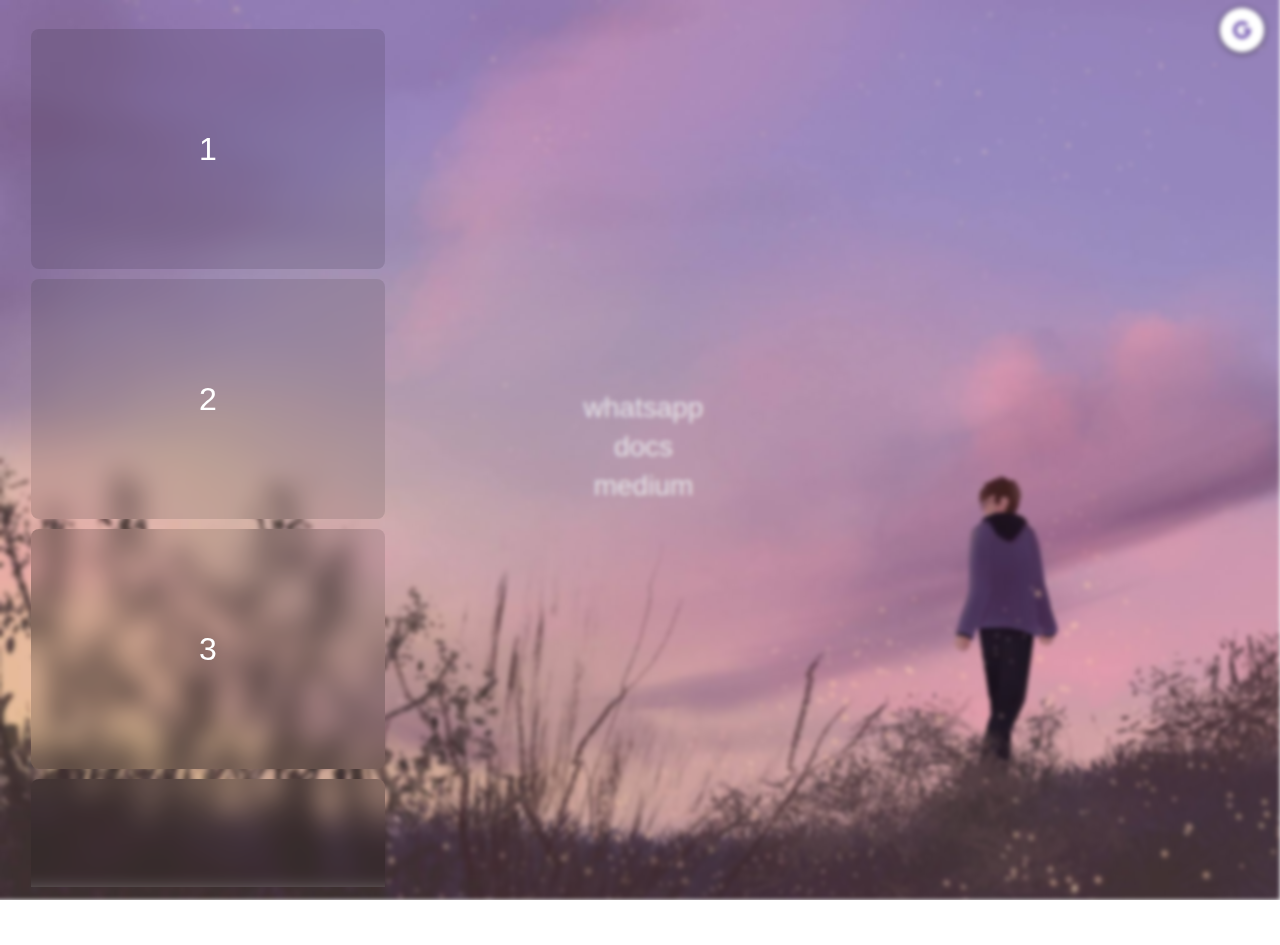
==== index.html @ 0b4e8c65 "corrected title" ====
<!DOCTYPE html>
<html lang="en">

<head>
    <meta charset="UTF-8">
    <meta name="viewport" content="width=device-width, initial-scale=1.0">
    <title>The 27 Page</title>

    <link rel="stylesheet" href="./css/main.css">
    <link rel="stylesheet" href="./css/links.css">
    <link rel="stylesheet" href="./css/search.css">
    <link rel="stylesheet" href="./css/widgets.css">
    <link rel="stylesheet" href="./css/blur.css">

    <script src="https://ajax.googleapis.com/ajax/libs/jquery/3.5.1/jquery.min.js"></script>

    <script src="./js/trigger.js"></script>
    <script src="./js/search.js"></script>
</head>

<body>
    <div id="links">
        <!-- <div id="tint"></div> -->
        <ul>
            <li><a href="https://web.whatsapp.com">whatsapp</a></li>
            <li><a href="https://docs.google.com">docs</a></li>
            <li><a href="https://www.medium.com">medium</a></li>
            <li><a href=""> </a></li>
        </ul>
    </div>
    <div id="google">
        <a id='logo' href="https://www.google.com/"></a>
        <form action="https://www.google.com/search" method="get" target="_self">
            <input autocomplete="off" name="q" required="required" type="text">
        </form>
    </div>
    <div id="menu">
        <div class="widget"><p>1</p></div>
        <div class="widget"><p>2</p></div>
        <div class="widget"><p>3</p></div>
        <div class="widget"><p>4</p></div>
        <div class="widget"><p>5</p></div>
        <div class="widget"><p>6</p></div>
        <div class="widget"><p>7</p></div>
    </div>
    <div class="blur"></div>
    <div id="trigger"></div>
</body>

</html>
---- css/main.css ----
* {
    font-family: 'Segoe UI', Roboto, Oxygen, Ubuntu, Cantarell, 'Open Sans', 'Helvetica Neue', sans-serif;
}

html,
body {
    min-height: 100%;
    overflow: hidden;
}

body {
    margin: 0;
    height: 100vh;
    position: relative;
}

html {
    background: url(../img/pink_meadow.jpg) no-repeat center center fixed;
    -webkit-background-size: cover;
    -moz-background-size: cover;
    -o-background-size: cover;
    background-size: cover;
}

a {
    text-decoration: none;
    color: unset;
}
---- css/links.css ----
#links {
    color: hsl(280, 8%, 90%);

    font-size: 1.75em;
    font-weight: 400;

    position: absolute;
    top: 50%;
    left: 50%;
    transform: translate(-50%, -50%);

    display: flex;
    justify-content: center;
    align-items: center;

    /* width: 30%; */
}

#links>ul {
    margin: 0;
    padding: 0;
    list-style: none;
    width: max-content;
    visibility: hidden;
}

#links>ul>li {
    width: 100%;
    text-align: center;
    padding: 0.125em;
    border-radius: 10px;
    visibility: visible;
    transition: opacity 150ms linear 100ms, transform 150ms ease-in-out 100ms;
}

#links>ul:hover>* {
    opacity: 0.4;
    transform: scale(0.9);
}

#links>ul>li:hover {
    background-color: rgba(145, 127, 185, 0.125);
    opacity: 1;
    transform: scale(1);
    transition-delay: 0ms,
        0ms;
    box-shadow: 0 6px 12px -8px rgba(32, 33, 36, .78);
    /* backdrop-filter: blur(1px); */
}
---- css/search.css ----
#google input {
    box-sizing: border-box;
    margin: 0;

    width: 100%;
    height: 100%;

    display: none;
    background-color: rgba(0, 0, 0, 0);

    border: none;
    overflow: auto;
    outline: none;

    -webkit-box-shadow: none;
    -moz-box-shadow: none;
    box-shadow: none;

    transition: width 0.5s ease-in-out;
}

#google form {
    width: 100%;
    height: 100%;
    display: none;
    padding-right: 22px;

    background-color: rgba(0, 0, 0, 0);
    position: absolute;
    top: 0;
    left: 44px;
    transition: width 0.5s ease-in-out;
}

#google {
    box-sizing: border-box;
    box-shadow: 0 1px 6px 0 rgba(32, 33, 36, .78);
    border-radius: 22px;

    /* max-width: 584px; */
    width: 44px;
    height: 44px;
    margin: 0 auto;
    padding: 0 18px;

    background-color: white;
    font-size: 16px;
    cursor: text;

    position: absolute;
    top: 0.5em;
    right: 1em;
    z-index: 2;

    transition: width 0.5s ease-in-out, background-color 0.5s linear;
    overflow: hidden;
}

#logo {
    border-radius: 22px;

    background: url(../img/google.png);
    background-size: 44px 44px;
    width: 44px;
    height: 44px;

    display: block;

    position: absolute;
    top: 0;
    left: 0;
    /* z-index: -1; */
}
---- css/widgets.css ----
#menu {
    box-sizing: border-box;
    width: 24em;
    height: 97%;
    overflow: auto;
    position: relative;
    top: 1.5%;
    left: 1.25%;
    z-index: 10;

    /* background-color: rgba(255, 255, 255, 0.6); */
    border-radius: 10px;
    /* backdrop-filter: blur(12px); */
    padding: 5px 15px;

    overflow: auto;
    transition: transform 0.25s linear;
    transform: translateX(-25em);
}

#menu::-webkit-scrollbar {
    display: none;
}

.widget {
    /* position: relative; */
    /* display: inline-block; */
    width: 100%;
    height: 15em;
    margin: 10px auto;
    background-color: hsla(0, 0%, 0%, 0.1);
    backdrop-filter: blur(12px);
    border-radius: 8px;

    text-align: center;
    position: relative;
    /* line-height: 15em; */
}
.widget > p {
    color: white;
    font-size: 2em;
    margin: 0;
    position: absolute;
    top: 50%;
    left: 50%;
    transform: translate(-50%, -50%);
}

#trigger {
    position: absolute;
    top: 0;
    left: 0;
    z-index: 5;
    height: 100%;
    width: 200px;
    transform-origin: left center;
    /* background-color: black; */
}
---- css/blur.css ----
.blur {
    position: absolute;
    top: -5%;
    left: -5%;
    z-index: 2;

    display: none;
    width: 110%;
    height: 110%;

    overflow: hidden;
    backdrop-filter: blur(0px);
    transition: backdrop-filter 0.5s linear;
}
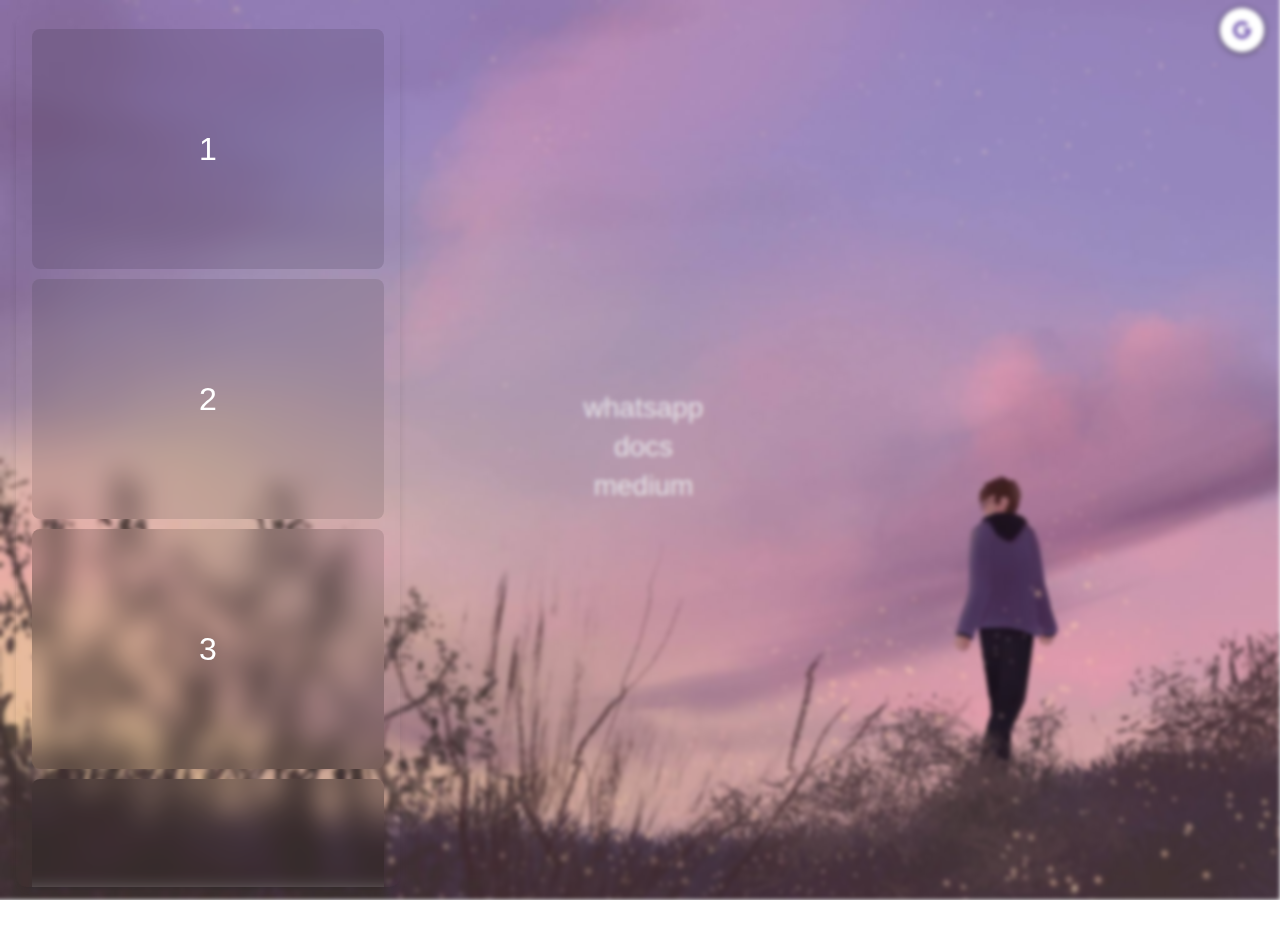
==== commit cfec50e3: "log test" ====
--- a/index.html
+++ b/index.html
@@ -16,6 +16,7 @@
 
     <script src="./js/trigger.js"></script>
     <script src="./js/search.js"></script>
+    <script src="./js/widget.js"></script>
 </head>
 
 <body>
@@ -35,13 +36,27 @@
         </form>
     </div>
     <div id="menu">
-        <div class="widget"><p>1</p></div>
-        <div class="widget"><p>2</p></div>
-        <div class="widget"><p>3</p></div>
-        <div class="widget"><p>4</p></div>
-        <div class="widget"><p>5</p></div>
-        <div class="widget"><p>6</p></div>
-        <div class="widget"><p>7</p></div>
+        <div class="widget">
+            <p>1</p>
+        </div>
+        <div class="widget">
+            <p>2</p>
+        </div>
+        <div class="widget">
+            <p>3</p>
+        </div>
+        <div class="widget">
+            <p>4</p>
+        </div>
+        <div class="widget">
+            <p>5</p>
+        </div>
+        <div class="widget">
+            <p>6</p>
+        </div>
+        <div class="widget">
+            <p>7</p>
+        </div>
     </div>
     <div class="blur"></div>
     <div id="trigger"></div>
--- a/css/widgets.css
+++ b/css/widgets.css
@@ -7,15 +7,17 @@
     top: 1.5%;
     left: 1.25%;
     z-index: 10;
-
+    
     /* background-color: rgba(255, 255, 255, 0.6); */
     border-radius: 10px;
     /* backdrop-filter: blur(12px); */
-    padding: 5px 15px;
-
+    padding: 5px 16px;
+    
     overflow: auto;
     transition: transform 0.25s linear;
     transform: translateX(-25em);
+    /* border-right: thin solid rgba(0, 0, 0, 0.2); */
+    box-shadow: 0 6px 12px -8px rgba(32, 33, 36, .78);
 }
 
 #menu::-webkit-scrollbar {
@@ -52,7 +54,7 @@
     left: 0;
     z-index: 5;
     height: 100%;
-    width: 200px;
+    width: 203.44px;
     transform-origin: left center;
     /* background-color: black; */
 }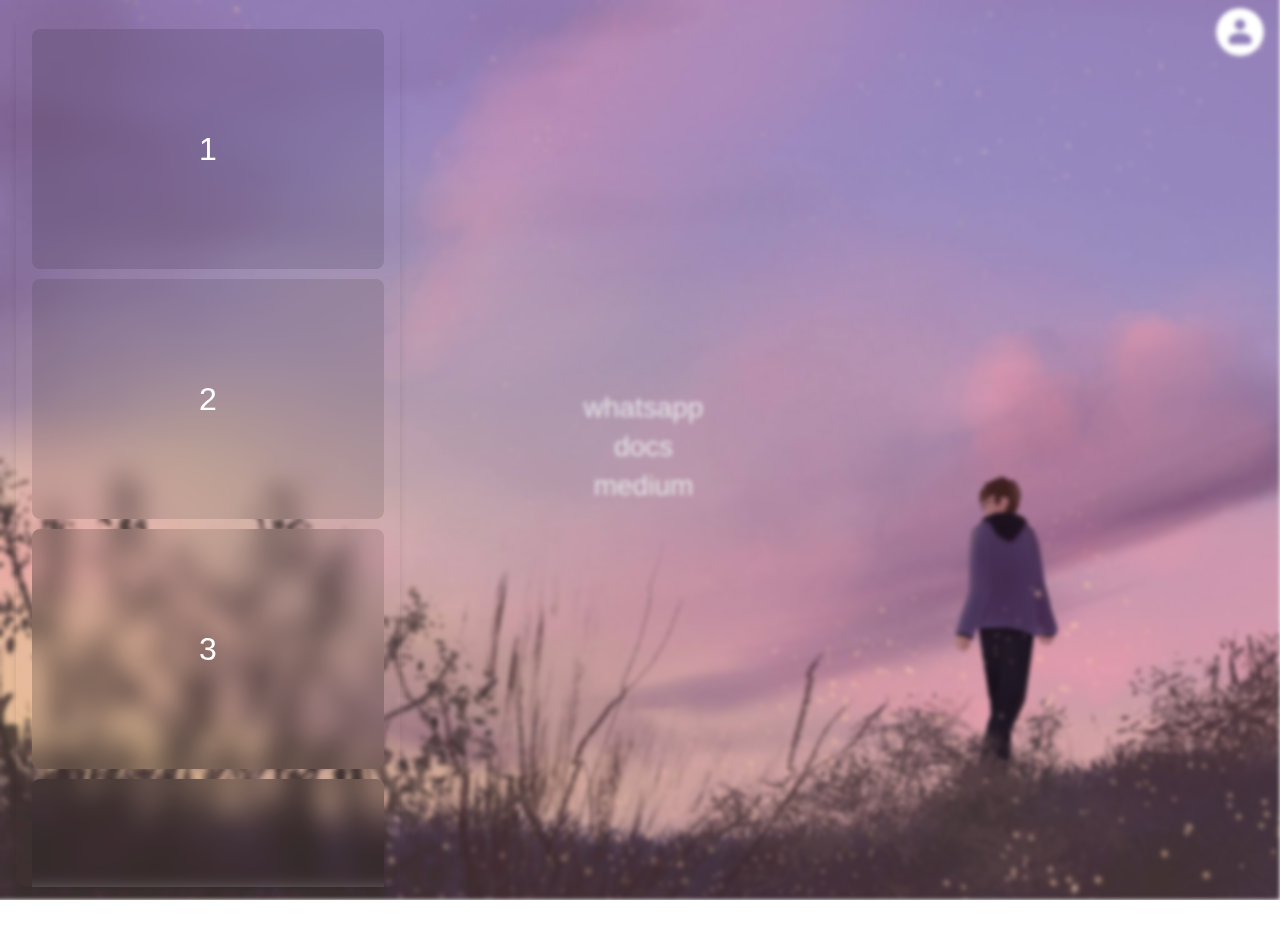
==== commit 0f749d07: "contact logos" ====
--- a/index.html
+++ b/index.html
@@ -30,10 +30,13 @@
         </ul>
     </div>
     <div id="google">
-        <a id='logo' href="https://www.google.com/"></a>
-        <form action="https://www.google.com/search" method="get" target="_self">
+        <a class='logo' id='lg1' href="https://www.google.com/"></a>
+        <a class='logo' id='lg2' href="https://www.google.com/"></a>
+        <a class='logo' id='lg3' href="https://www.google.com/"></a>
+        <a class='logo' id='lg4' href="https://www.google.com/"></a>
+        <!-- <form action="https://www.google.com/search" method="get" target="_self">
             <input autocomplete="off" name="q" required="required" type="text">
-        </form>
+        </form> -->
     </div>
     <div id="menu">
         <div class="widget">
--- a/css/search.css
+++ b/css/search.css
@@ -23,27 +23,27 @@
     width: 100%;
     height: 100%;
     display: none;
-    padding-right: 22px;
+    padding-right: 1.5em;
 
     background-color: rgba(0, 0, 0, 0);
     position: absolute;
     top: 0;
-    left: 44px;
+    left: 3em;
     transition: width 0.5s ease-in-out;
 }
 
 #google {
     box-sizing: border-box;
-    box-shadow: 0 1px 6px 0 rgba(32, 33, 36, .78);
-    border-radius: 22px;
+    /* box-shadow: 0 1px 6px 0 rgba(32, 33, 36, .78); */
+    border-radius: 1.5em;
 
     /* max-width: 584px; */
-    width: 44px;
-    height: 44px;
+    width: 3em;
+    height: 3em;
     margin: 0 auto;
-    padding: 0 18px;
+    /* padding: 0 18px; */
 
-    background-color: white;
+    /* background-color: white; */
     font-size: 16px;
     cursor: text;
 
@@ -52,22 +52,44 @@
     right: 1em;
     z-index: 2;
 
-    transition: width 0.5s ease-in-out, background-color 0.5s linear;
+    display: flexbox;
+
+    transition: width 0.5s ease-in-out, height 0.5s ease-in-out;
     overflow: hidden;
 }
 
-#logo {
-    border-radius: 22px;
+.logo {
+    border-radius: 1.5em;
 
-    background: url(../img/google.png);
-    background-size: 44px 44px;
-    width: 44px;
-    height: 44px;
+    width: 3em;
+    height: 3em;
 
     display: block;
 
-    position: absolute;
-    top: 0;
-    left: 0;
+    margin-bottom: 0.8em;
+
+    /* position: absolute; */
+    /* top: 0; */
+    /* left: 0; */
     /* z-index: -1; */
+}
+
+#lg1 {
+    background: url(../img/cont1.png);
+    background-size: 3em 3em;
+}
+
+#lg2 {
+    background: url(../img/twt.png);
+    background-size: 3em 3em;
+}
+
+#lg3 {
+    background: url(../img/gm2.png);
+    background-size: 3em 3em;
+}
+
+#lg4 {
+    background: url(../img/ig.png);
+    background-size: 3em 3em;
 }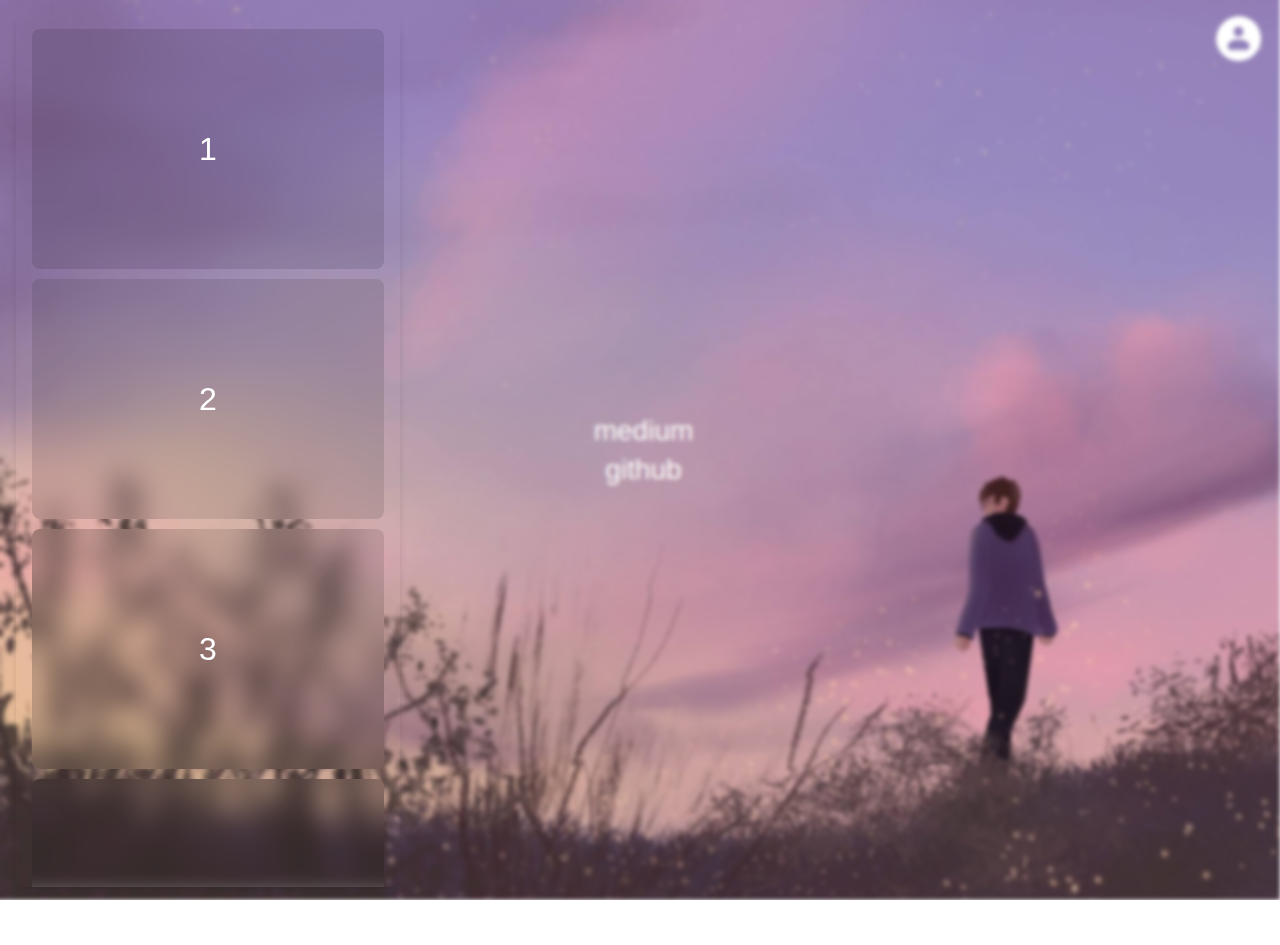
==== commit fe276c39: "name fixes" ====
--- a/index.html
+++ b/index.html
@@ -23,20 +23,17 @@
     <div id="links">
         <!-- <div id="tint"></div> -->
         <ul>
-            <li><a href="https://web.whatsapp.com">whatsapp</a></li>
-            <li><a href="https://docs.google.com">docs</a></li>
-            <li><a href="https://www.medium.com">medium</a></li>
+            <li><a href=""></a></li>
+            <li><a href="https://www.medium.com/@rishisek">medium</a></li>
+            <li><a href="https://www.github.com/gayshot27">github</a></li>
             <li><a href=""> </a></li>
         </ul>
     </div>
-    <div id="google">
-        <a class='logo' id='lg1' href="https://www.google.com/"></a>
-        <a class='logo' id='lg2' href="https://www.google.com/"></a>
-        <a class='logo' id='lg3' href="https://www.google.com/"></a>
-        <a class='logo' id='lg4' href="https://www.google.com/"></a>
-        <!-- <form action="https://www.google.com/search" method="get" target="_self">
-            <input autocomplete="off" name="q" required="required" type="text">
-        </form> -->
+    <div id="contact">
+        <a class='logo' id='lg1'></a>
+        <a class='logo' id='lg2' href="https://www.twitter.com/gaythot27"></a>
+        <a class='logo' id='lg3' href="mailto:rishi.sek@gmail.com"></a>
+        <a class='logo' id='lg4' href="https://www.instagram.com/jayshot27"></a>
     </div>
     <div id="menu">
         <div class="widget">
--- a/css/main.css
+++ b/css/main.css
@@ -1,5 +1,6 @@
 * {
     font-family: 'Segoe UI', Roboto, Oxygen, Ubuntu, Cantarell, 'Open Sans', 'Helvetica Neue', sans-serif;
+    color: white;
 }
 
 html,
--- a/css/search.css
+++ b/css/search.css
@@ -1,38 +1,4 @@
-#google input {
-    box-sizing: border-box;
-    margin: 0;
-
-    width: 100%;
-    height: 100%;
-
-    display: none;
-    background-color: rgba(0, 0, 0, 0);
-
-    border: none;
-    overflow: auto;
-    outline: none;
-
-    -webkit-box-shadow: none;
-    -moz-box-shadow: none;
-    box-shadow: none;
-
-    transition: width 0.5s ease-in-out;
-}
-
-#google form {
-    width: 100%;
-    height: 100%;
-    display: none;
-    padding-right: 1.5em;
-
-    background-color: rgba(0, 0, 0, 0);
-    position: absolute;
-    top: 0;
-    left: 3em;
-    transition: width 0.5s ease-in-out;
-}
-
-#google {
+#contact {
     box-sizing: border-box;
     /* box-shadow: 0 1px 6px 0 rgba(32, 33, 36, .78); */
     border-radius: 1.5em;
@@ -40,7 +6,7 @@
     /* max-width: 584px; */
     width: 3em;
     height: 3em;
-    margin: 0 auto;
+    margin: 0;
     /* padding: 0 18px; */
 
     /* background-color: white; */
@@ -48,7 +14,7 @@
     cursor: text;
 
     position: absolute;
-    top: 0.5em;
+    top: 1em;
     right: 1em;
     z-index: 2;
 
@@ -61,8 +27,8 @@
 .logo {
     border-radius: 1.5em;
 
-    width: 3em;
-    height: 3em;
+    width: 2.8em;
+    height: 2.8em;
 
     display: block;
 
@@ -76,20 +42,20 @@
 
 #lg1 {
     background: url(../img/cont1.png);
-    background-size: 3em 3em;
+    background-size: 2.8em 2.8em;
 }
 
 #lg2 {
     background: url(../img/twt.png);
-    background-size: 3em 3em;
+    background-size: 2.8em 2.8em;
 }
 
 #lg3 {
     background: url(../img/gm2.png);
-    background-size: 3em 3em;
+    background-size: 2.8em 2.8em;
 }
 
 #lg4 {
     background: url(../img/ig.png);
-    background-size: 3em 3em;
+    background-size: 2.8em 2.8em;
 }